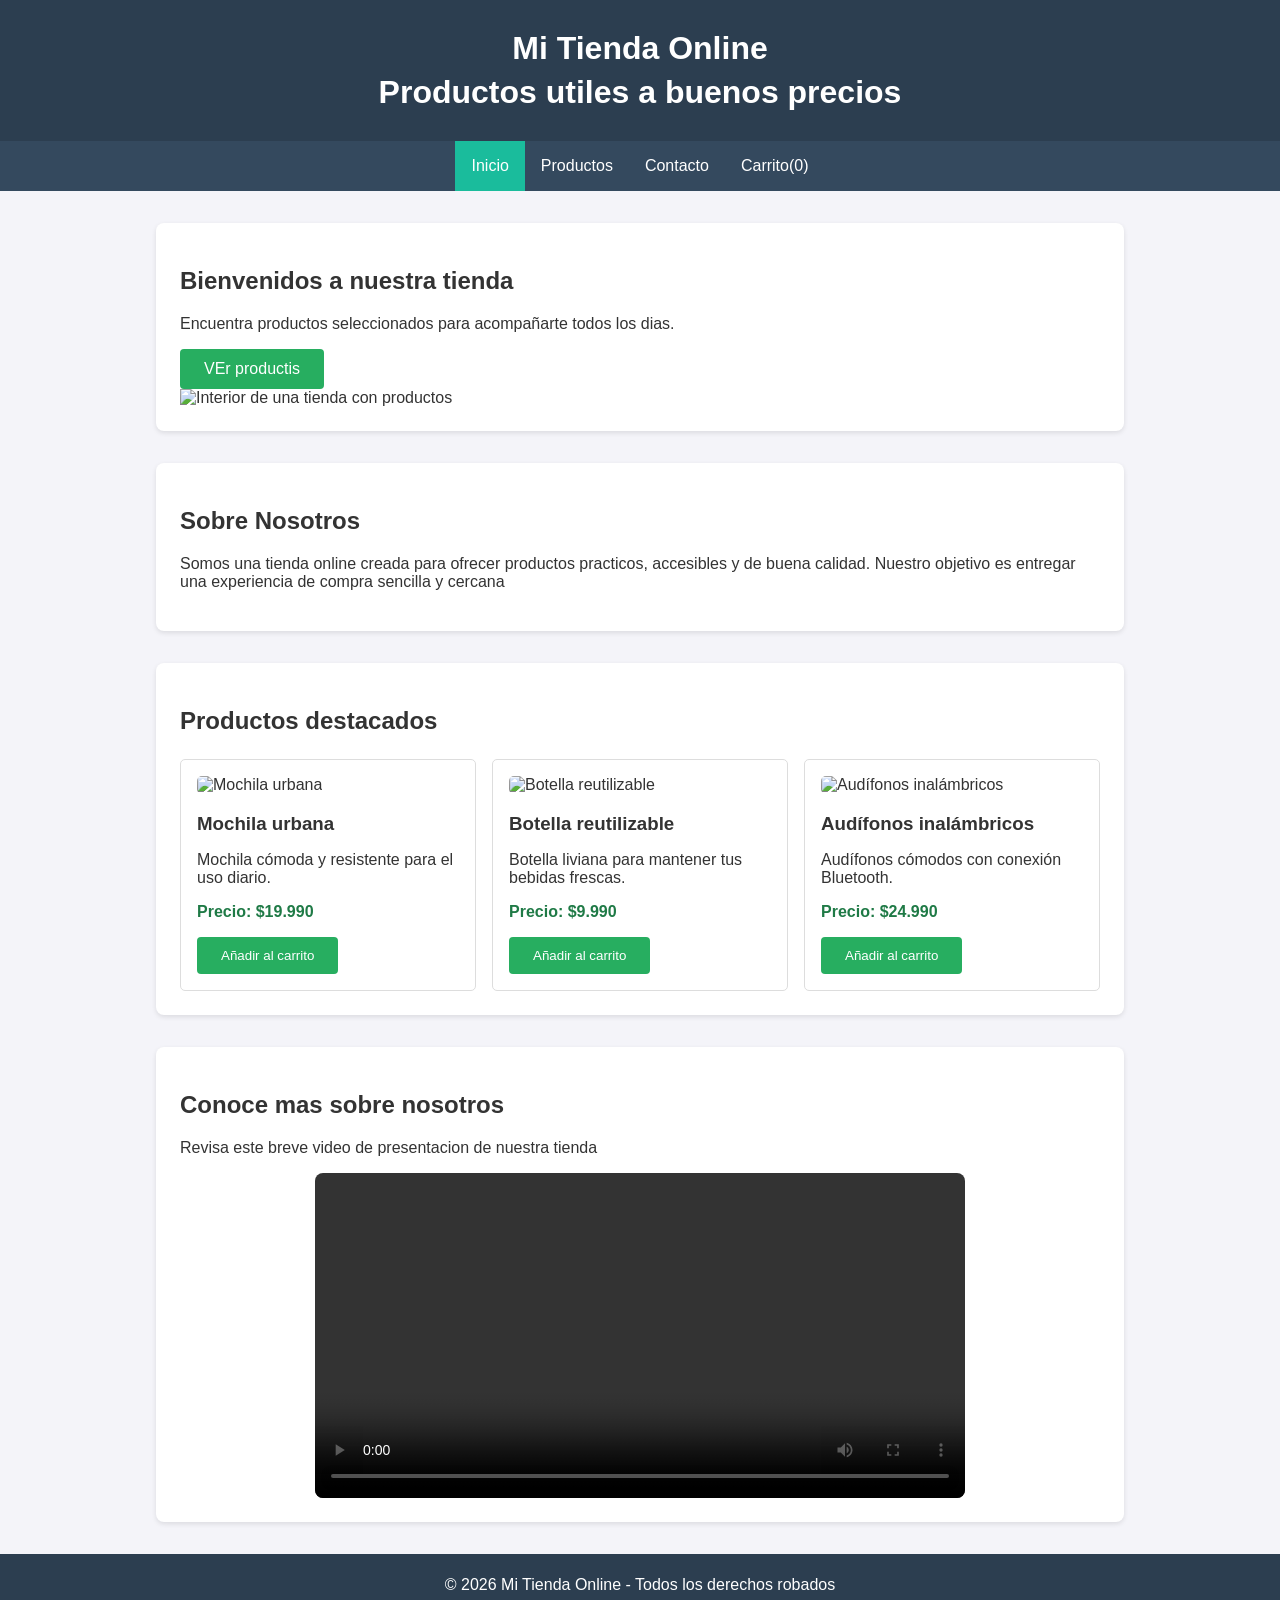
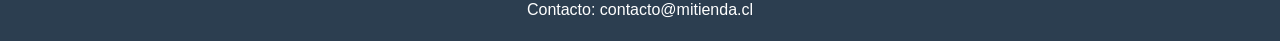
==== Index.html @ e932d8c1 "el profe agrega el avance 1" ====
<!DOCTYPE html>
<html lang = "es">
<head>
    <meta charset = "UTF-8">
    <meta name = "viewport" content = "width=device-width, initial-scale=1.0">
    <title>
        Tienda Online - Evaluacion 1
    </title>
    <link rel = "Stylesheet" href = "style.css">
</head>

<body>
    <header>
        <h1>
            Mi Tienda Online
            <p>Productos utiles a buenos precios</p>
        </h1>
    </header>

    <nav>
        <ul>
            <li><a class = "activo" href = "index.html"> Inicio</a></li>
            <li><a href = "productos.html"> Productos</a></li>
            <li><a href = "contacto.html"> Contacto</a></li>
            <li><a href = "productos.html#resumenCarrito">Carrito(<span class = "cantidad-carrito">0</span>)</a></li>
        </ul>
    </nav>

    <main>
        <section id = "banner">
            <div>
                <h2>Bienvenidos a nuestra tienda</h2>
                <p>Encuentra productos seleccionados para acompañarte todos los dias.</p>
                <a class = "boton" href = "productos.html">VEr productis</a>
            </div>
            <img src = "https://images.unsplash.com/photo-1472851294608-062f824d29cc?auto=format&fit=crop&w=800&q=80" alt = "Interior de una tienda con productos">
        </section>

        <section>
            <h2>Sobre Nosotros</h2>
            <p>Somos una tienda online creada para ofrecer productos practicos, accesibles y de buena calidad. Nuestro objetivo es entregar una experiencia de compra sencilla y cercana</p>
        </section>

        <section>
            <h2>Productos destacados</h2>
            <div id = "productosDestacados" class = "contenedor-productos"></div>
        </section>

        <section>
            <h2>Conoce mas sobre nosotros</h2>
            <p>Revisa este breve video de presentacion de nuestra tienda</p>
            <video class = "video-promocional" controls>
                <source src = "https://www.w3schools.com/html/mov_bbb.mp4" type = "video/mp4">
                tu navegador no permite reproducir este video.
            </video>
        </section>
    </main>

    <footer>
        <p>&copy; 2026 Mi Tienda Online - Todos los derechos robados</p>
        <p>Contacto: contacto@mitienda.cl</p>
    </footer>

    <script src = "script.js"></script>
</body>
</html>
---- style.css ----
/* Estilos generales */
* {
    box-sizing: border-box;
}

body {
    font-family: Arial, sans-serif;
    margin: 0;
    padding: 0;
    background-color: #f4f4f9;
    color: #333;
}

/* Encabezado y navegación */
header {
    background-color: #2c3e50;
    color: white;
    text-align: center;
    padding: 1.5rem 1rem;
}

header h1,
header p {
    margin: 0.4rem;
}

nav {
    background-color: #34495e;
}

nav ul {
    list-style: none;
    margin: 0;
    padding: 0;
    display: flex;
    justify-content: center;
    flex-wrap: wrap;
}

nav li a {
    color: white;
    text-decoration: none;
    padding: 1rem;
    display: block;
}

nav li a:hover,
nav li a.activo {
    background-color: #1abc9c;
}

/* Contenido principal */
main {
    max-width: 1000px;
    margin: 2rem auto;
    padding: 0 1rem;
}

section {
    background: white;
    padding: 1.5rem;
    margin-bottom: 2rem;
    border-radius: 8px;
    box-shadow: 0 2px 5px rgba(0, 0, 0, 0.1);
}

/* Banner */
.banner {
    display: flex;
    align-items: center;
    justify-content: space-between;
    gap: 2rem;
}

.banner div,
.banner img {
    width: 50%;
}

.banner img {
    max-height: 280px;
    object-fit: cover;
    border-radius: 8px;
}

.boton {
    display: inline-block;
    background-color: #27ae60;
    color: white;
    text-decoration: none;
    padding: 0.7rem 1.5rem;
    border-radius: 4px;
}

/* Productos */
.contenedor-productos {
    display: grid;
    grid-template-columns: repeat(3, 1fr);
    gap: 1rem;
    margin-top: 1.5rem;
}

.tarjeta-producto {
    border: 1px solid #ddd;
    padding: 1rem;
    border-radius: 5px;
    background-color: white;
}

.tarjeta-producto img {
    width: 100%;
    height: 180px;
    object-fit: cover;
    border-radius: 5px;
}

.tarjeta-producto h3 {
    margin-bottom: 0.5rem;
}

.precio {
    font-weight: bold;
    color: #1f7a46;
}

/* Formulario */
form div {
    margin-bottom: 1rem;
}

form label {
    display: block;
    margin-bottom: 0.3rem;
    font-weight: bold;
}

form input,
form select,
form textarea {
    width: 100%;
    padding: 0.6rem;
    border: 1px solid #ccc;
    border-radius: 4px;
    font-family: Arial, sans-serif;
}

form textarea {
    resize: vertical;
}

form small {
    color: #666;
    display: block;
    margin-top: 0.3rem;
}

.error {
    color: #c0392b;
    font-size: 0.85rem;
    display: block;
    margin-top: 0.2rem;
    min-height: 1rem;
}

.mensaje-exito {
    color: #1f7a46;
    font-weight: bold;
}

/* Botones */
button {
    background-color: #27ae60;
    color: white;
    border: none;
    padding: 0.7rem 1.5rem;
    border-radius: 4px;
    cursor: pointer;
}

button:hover,
.boton:hover {
    background-color: #219150;
}

.resumen-carrito {
    text-align: center;
}

#vaciarCarrito {
    background-color: #c0392b;
}

#vaciarCarrito:hover {
    background-color: #a93226;
}

/* Video */
.video-promocional {
    width: 100%;
    max-width: 650px;
    display: block;
    margin: 1rem auto 0;
    border-radius: 8px;
}

/* Pie de página */
footer {
    text-align: center;
    padding: 1rem;
    background-color: #2c3e50;
    color: white;
}

footer p {
    margin: 0.4rem;
}

/* Diseño para pantallas pequeñas */
@media (max-width: 700px) {
    .banner {
        flex-direction: column;
    }

    .banner div,
    .banner img {
        width: 100%;
    }

    .contenedor-productos {
        grid-template-columns: 1fr;
    }

    nav li a {
        padding: 0.8rem;
    }
}
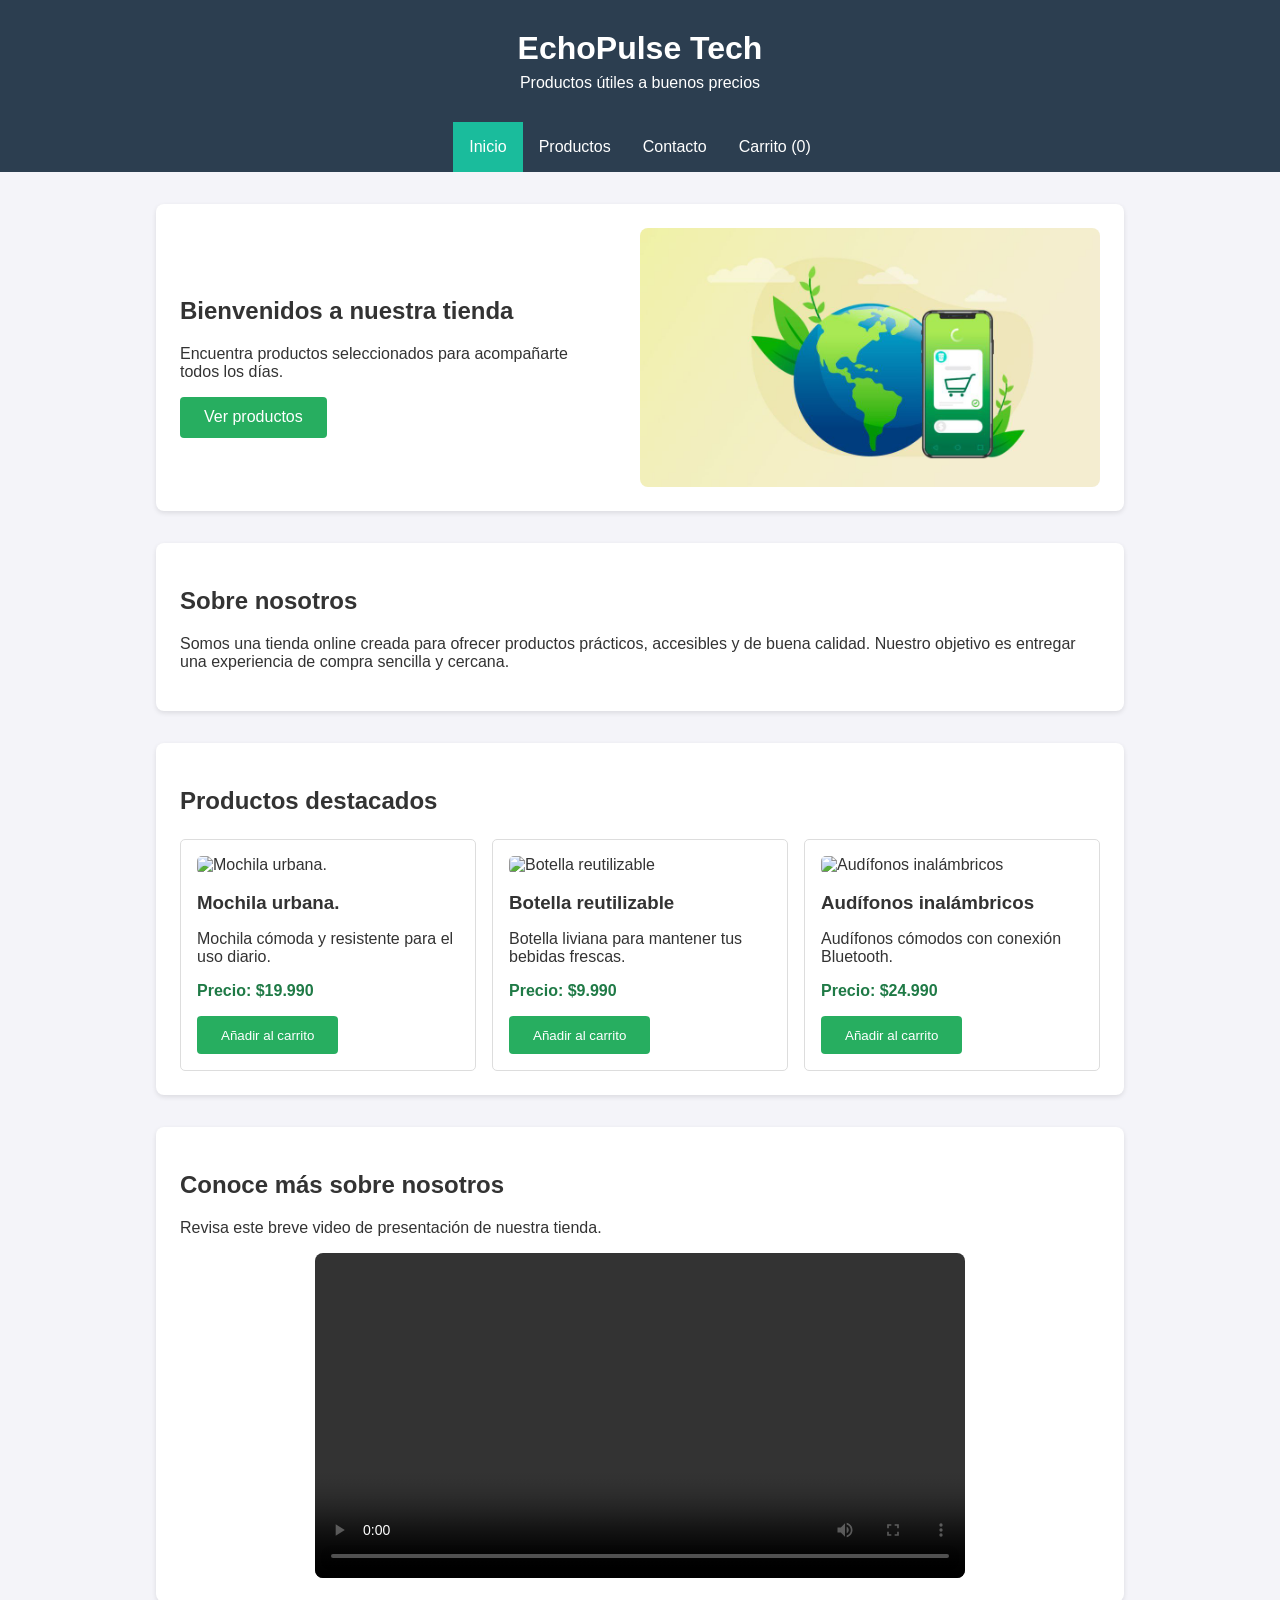
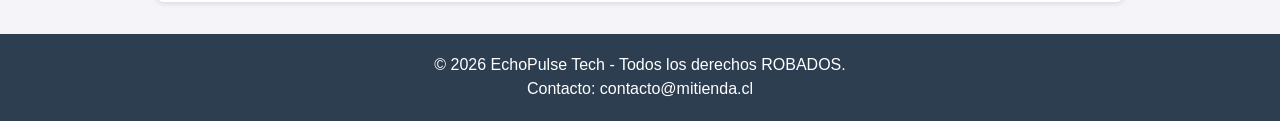
==== commit 4d64831e: "Cambio Jdolorier" ====
--- a/Index.html
+++ b/Index.html
@@ -1,66 +1,61 @@
 <!DOCTYPE html>
-<html lang = "es">
+<html lang="es">
 <head>
-    <meta charset = "UTF-8">
-    <meta name = "viewport" content = "width=device-width, initial-scale=1.0">
-    <title>
-        Tienda Online - Evaluacion 1
-    </title>
-    <link rel = "Stylesheet" href = "style.css">
+    <meta charset="UTF-8">
+    <meta name="viewport" content="width=device-width, initial-scale=1.0">
+    <title>EchoPulse Tech - Inicio</title>
+    <link rel="stylesheet" href="style.css">
 </head>
-
 <body>
     <header>
-        <h1>
-            Mi Tienda Online
-            <p>Productos utiles a buenos precios</p>
-        </h1>
+        <h1>EchoPulse Tech</h1>
+        <p>Productos útiles a buenos precios</p>
     </header>
 
     <nav>
         <ul>
-            <li><a class = "activo" href = "index.html"> Inicio</a></li>
-            <li><a href = "productos.html"> Productos</a></li>
-            <li><a href = "contacto.html"> Contacto</a></li>
-            <li><a href = "productos.html#resumenCarrito">Carrito(<span class = "cantidad-carrito">0</span>)</a></li>
+            <li><a class="activo" href="index.html">Inicio</a></li>
+            <li><a href="productos.html">Productos</a></li>
+            <li><a href="contacto.html">Contacto</a></li>
+            <li><a href="productos.html#resumenCarrito">Carrito (<span class="cantidad-carrito">0</span>)</a></li>
         </ul>
     </nav>
 
     <main>
-        <section id = "banner">
+        <section class="banner">
             <div>
                 <h2>Bienvenidos a nuestra tienda</h2>
-                <p>Encuentra productos seleccionados para acompañarte todos los dias.</p>
-                <a class = "boton" href = "productos.html">VEr productis</a>
+                <p>Encuentra productos seleccionados para acompañarte todos los días.</p>
+                <a class="boton" href="productos.html">Ver productos</a>
             </div>
-            <img src = "https://images.unsplash.com/photo-1472851294608-062f824d29cc?auto=format&fit=crop&w=800&q=80" alt = "Interior de una tienda con productos">
+            <img src="images/portada.jpg" alt="Portada tienda">
         </section>
 
         <section>
-            <h2>Sobre Nosotros</h2>
-            <p>Somos una tienda online creada para ofrecer productos practicos, accesibles y de buena calidad. Nuestro objetivo es entregar una experiencia de compra sencilla y cercana</p>
+            <h2>Sobre nosotros</h2>
+            <p>Somos una tienda online creada para ofrecer productos prácticos, accesibles y de buena calidad. Nuestro objetivo es entregar una experiencia de compra sencilla y cercana.</p>
         </section>
 
         <section>
             <h2>Productos destacados</h2>
-            <div id = "productosDestacados" class = "contenedor-productos"></div>
+            <div id="productosDestacados" class="contenedor-productos"></div>
         </section>
 
         <section>
-            <h2>Conoce mas sobre nosotros</h2>
-            <p>Revisa este breve video de presentacion de nuestra tienda</p>
-            <video class = "video-promocional" controls>
-                <source src = "https://www.w3schools.com/html/mov_bbb.mp4" type = "video/mp4">
-                tu navegador no permite reproducir este video.
+            <h2>Conoce más sobre nosotros</h2>
+            <p>Revisa este breve video de presentación de nuestra tienda.</p>
+            <video class="video-promocional" controls>
+                <source src="video/forest.mp4" type="video/mp4">
+                Tu navegador no permite reproducir este video.
             </video>
         </section>
     </main>
 
     <footer>
-        <p>&copy; 2026 Mi Tienda Online - Todos los derechos robados</p>
+        <p>&copy; 2026 EchoPulse Tech - Todos los derechos ROBADOS.</p>
         <p>Contacto: contacto@mitienda.cl</p>
     </footer>
 
-    <script src = "script.js"></script>
+    <script src="script.js"></script>
 </body>
-</html>+</html>
--- a/style.css
+++ b/style.css
@@ -25,7 +25,7 @@
 }
 
 nav {
-    background-color: #34495e;
+    background-color: #2c3e50;
 }
 
 nav ul {
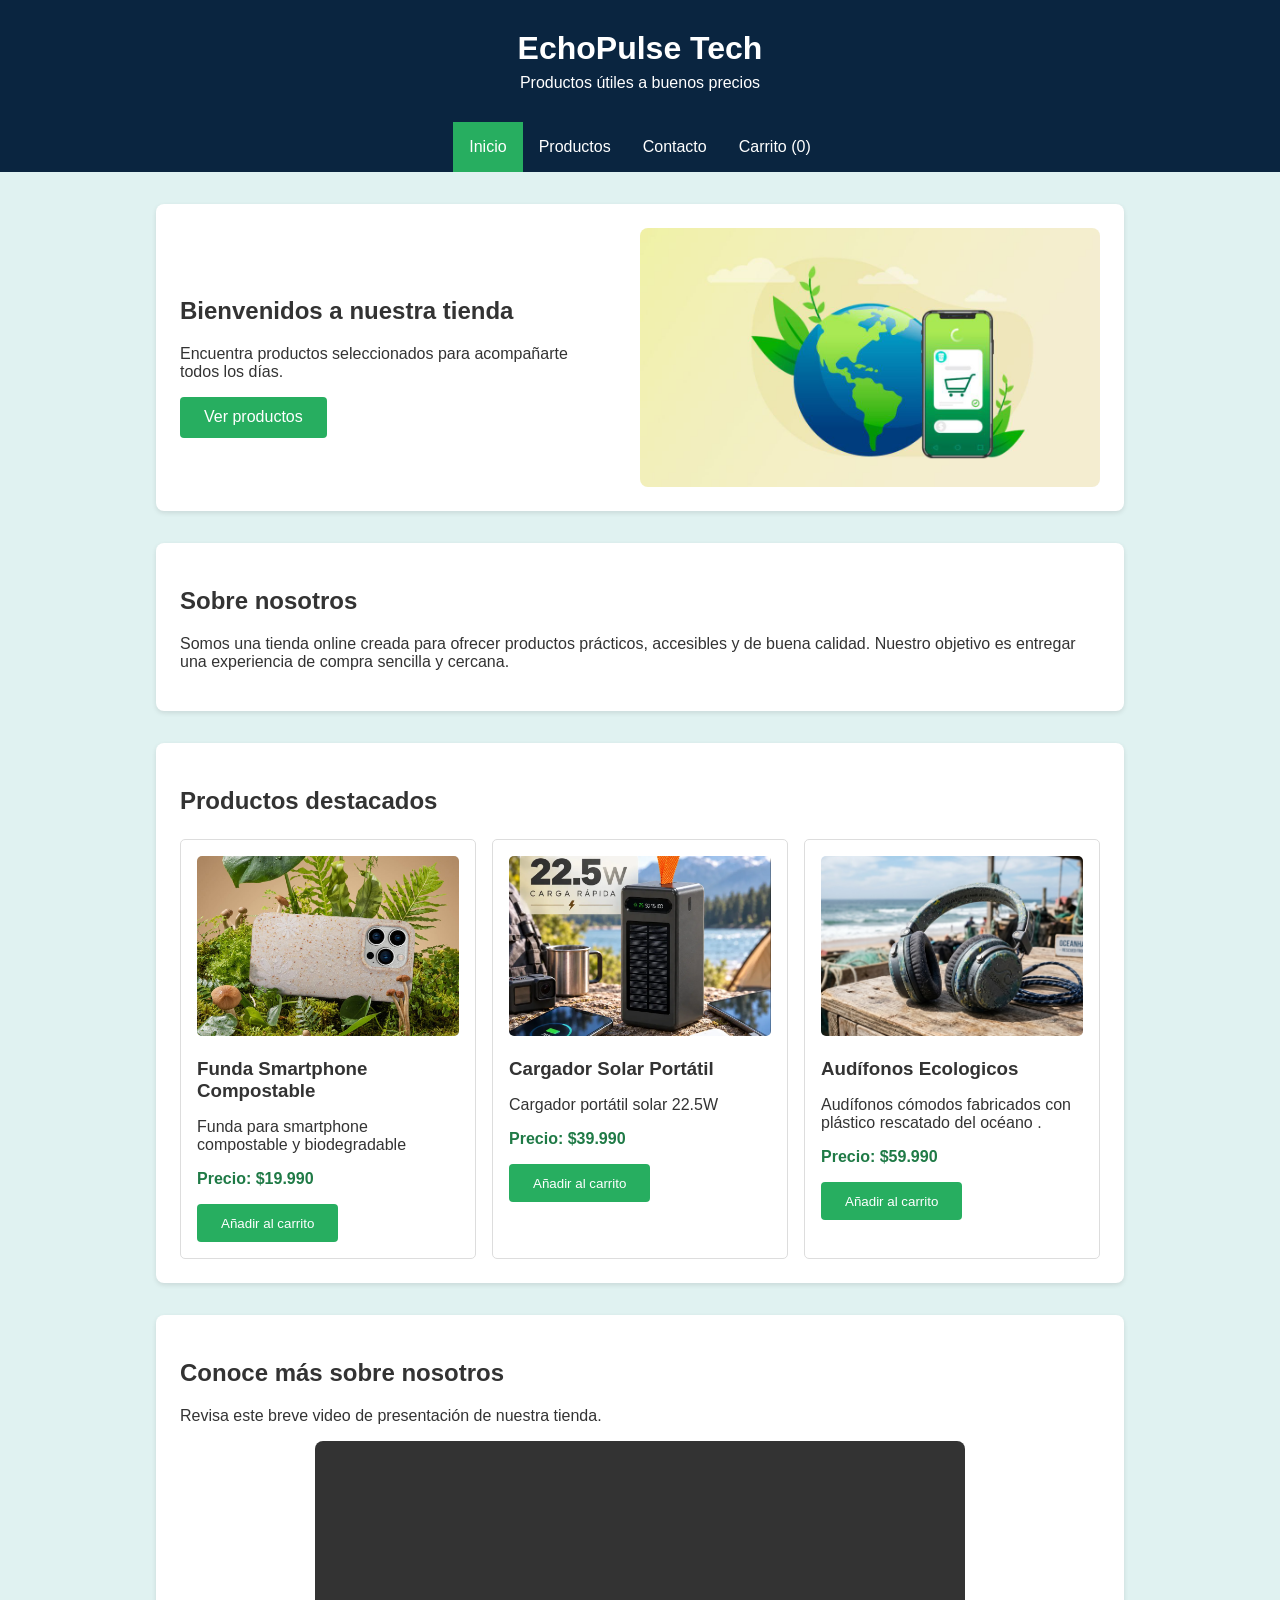
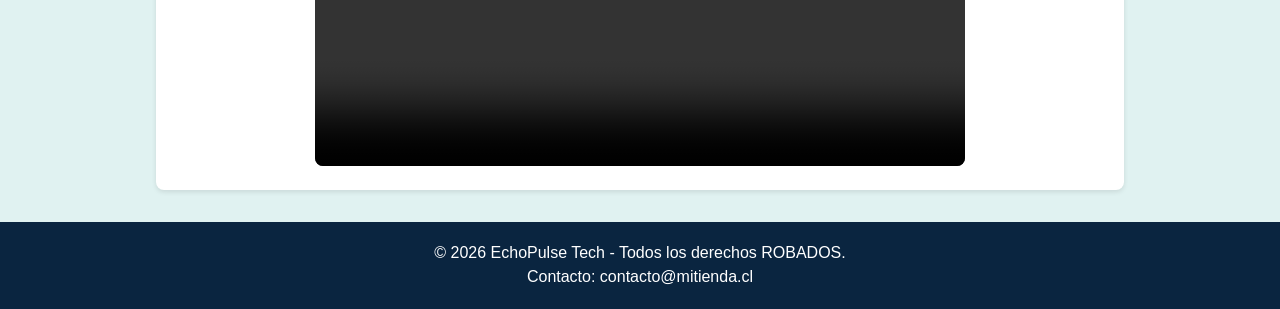
==== commit e508ed7f: "Actualizacion comentarios" ====
--- a/Index.html
+++ b/Index.html
@@ -1,51 +1,50 @@
-<!DOCTYPE html>
-<html lang="es">
+<!DOCTYPE html> <!-- version mas actual de HTML-->
+<html lang="es"> <!-- Idioma principal de la pagina web-->
 <head>
-    <meta charset="UTF-8">
-    <meta name="viewport" content="width=device-width, initial-scale=1.0">
-    <title>EchoPulse Tech - Inicio</title>
-    <link rel="stylesheet" href="style.css">
+    <meta charset="UTF-8"> <!-- aceptacion de caracteres especificos-->
+    <meta name="viewport" content="width=device-width, initial-scale=1.0"> <!-- adaptacion para otros dispositivos-->
+    <title>EchoPulse Tech - Inicio</title> <!-- Titulo de la pagina Inicio (index)-->
+    <link rel="stylesheet" href="style.css"> <!-- conexion con el archivo de diseño style.css-->
 </head>
 <body>
     <header>
-        <h1>EchoPulse Tech</h1>
-        <p>Productos útiles a buenos precios</p>
+        <h1>EchoPulse Tech</h1> <!-- Titulo principal de la pagina -->
+        <p>Productos útiles a buenos precios</p> <!-- subtitulo -->
     </header>
 
     <nav>
-        <ul>
-            <li><a class="activo" href="index.html">Inicio</a></li>
-            <li><a href="productos.html">Productos</a></li>
-            <li><a href="contacto.html">Contacto</a></li>
-            <li><a href="productos.html#resumenCarrito">Carrito (<span class="cantidad-carrito">0</span>)</a></li>
+        <ul> <!-- definicion de enlaces de navegacion -->
+            <li><a class="activo" href="index.html">Inicio</a></li> <!-- navegacion activa -->
+            <li><a href="productos.html">Productos</a></li> <!-- navegacion a productos -->
+            <li><a href="contacto.html">Contacto</a></li><!-- navegacion a contacto-->
+            <li><a href="productos.html#resumenCarrito">Carrito (<span class="cantidad-carrito">0</span>)</a></li> <!-- navegacion a la seccion resumen carrito en Productos-->
         </ul>
     </nav>
 
     <main>
         <section class="banner">
             <div>
-                <h2>Bienvenidos a nuestra tienda</h2>
-                <p>Encuentra productos seleccionados para acompañarte todos los días.</p>
-                <a class="boton" href="productos.html">Ver productos</a>
+                <h2>Bienvenidos a nuestra tienda</h2> <!-- Titulo para seccion de bienvenida -->
+                <p>Encuentra productos seleccionados para acompañarte todos los días.</p> <!-- subtitulo-->
+                <a class="boton" href="productos.html">Ver productos</a> <!-- boton que nos envia a la pagina de productos-->
             </div>
-            <img src="images/portada.jpg" alt="Portada tienda">
+            <img src="images/portada.jpg" alt="Portada tienda"> <!-- importe local de la imagen de bienvenida-->
         </section>
 
         <section>
-            <h2>Sobre nosotros</h2>
+            <h2>Sobre nosotros</h2> 
             <p>Somos una tienda online creada para ofrecer productos prácticos, accesibles y de buena calidad. Nuestro objetivo es entregar una experiencia de compra sencilla y cercana.</p>
         </section>
 
         <section>
-            <h2>Productos destacados</h2>
-            <div id="productosDestacados" class="contenedor-productos"></div>
+            <h2>Productos destacados</h2> <!-- Titulo productos destacados establecidos por el script-->
+            <div id="productosDestacados" class="contenedor-productos"></div> <!-- se muestran los productos establecidos por el script (0,3)-->
         </section>
 
         <section>
             <h2>Conoce más sobre nosotros</h2>
             <p>Revisa este breve video de presentación de nuestra tienda.</p>
-            <video class="video-promocional" controls>
-                <source src="video/forest.mp4" type="video/mp4">
+            <video class="video-promocional" controls> <source src="video/forest.mp4" type="video/mp4"> <!-- importe del video de forma local-->
                 Tu navegador no permite reproducir este video.
             </video>
         </section>
@@ -56,6 +55,6 @@
         <p>Contacto: contacto@mitienda.cl</p>
     </footer>
 
-    <script src="script.js"></script>
+    <script src="script.js"></script> <!-- conexion con el archivo script.js-->
 </body>
 </html>
--- a/style.css
+++ b/style.css
@@ -7,13 +7,13 @@
     font-family: Arial, sans-serif;
     margin: 0;
     padding: 0;
-    background-color: #f4f4f9;
+    background-color: #E0F2F1;
     color: #333;
 }
 
 /* Encabezado y navegación */
 header {
-    background-color: #2c3e50;
+    background-color: #0A2540;
     color: white;
     text-align: center;
     padding: 1.5rem 1rem;
@@ -25,7 +25,7 @@
 }
 
 nav {
-    background-color: #2c3e50;
+    background-color: #0A2540;
 }
 
 nav ul {
@@ -38,7 +38,7 @@
 }
 
 nav li a {
-    color: white;
+    color: #ffffff;
     text-decoration: none;
     padding: 1rem;
     display: block;
@@ -46,7 +46,7 @@
 
 nav li a:hover,
 nav li a.activo {
-    background-color: #1abc9c;
+    background-color: #27ae60;
 }
 
 /* Contenido principal */
@@ -170,7 +170,7 @@
 /* Botones */
 button {
     background-color: #27ae60;
-    color: white;
+    color: #ffffff;
     border: none;
     padding: 0.7rem 1.5rem;
     border-radius: 4px;
@@ -207,7 +207,7 @@
 footer {
     text-align: center;
     padding: 1rem;
-    background-color: #2c3e50;
+    background-color: #0A2540;
     color: white;
 }
 
